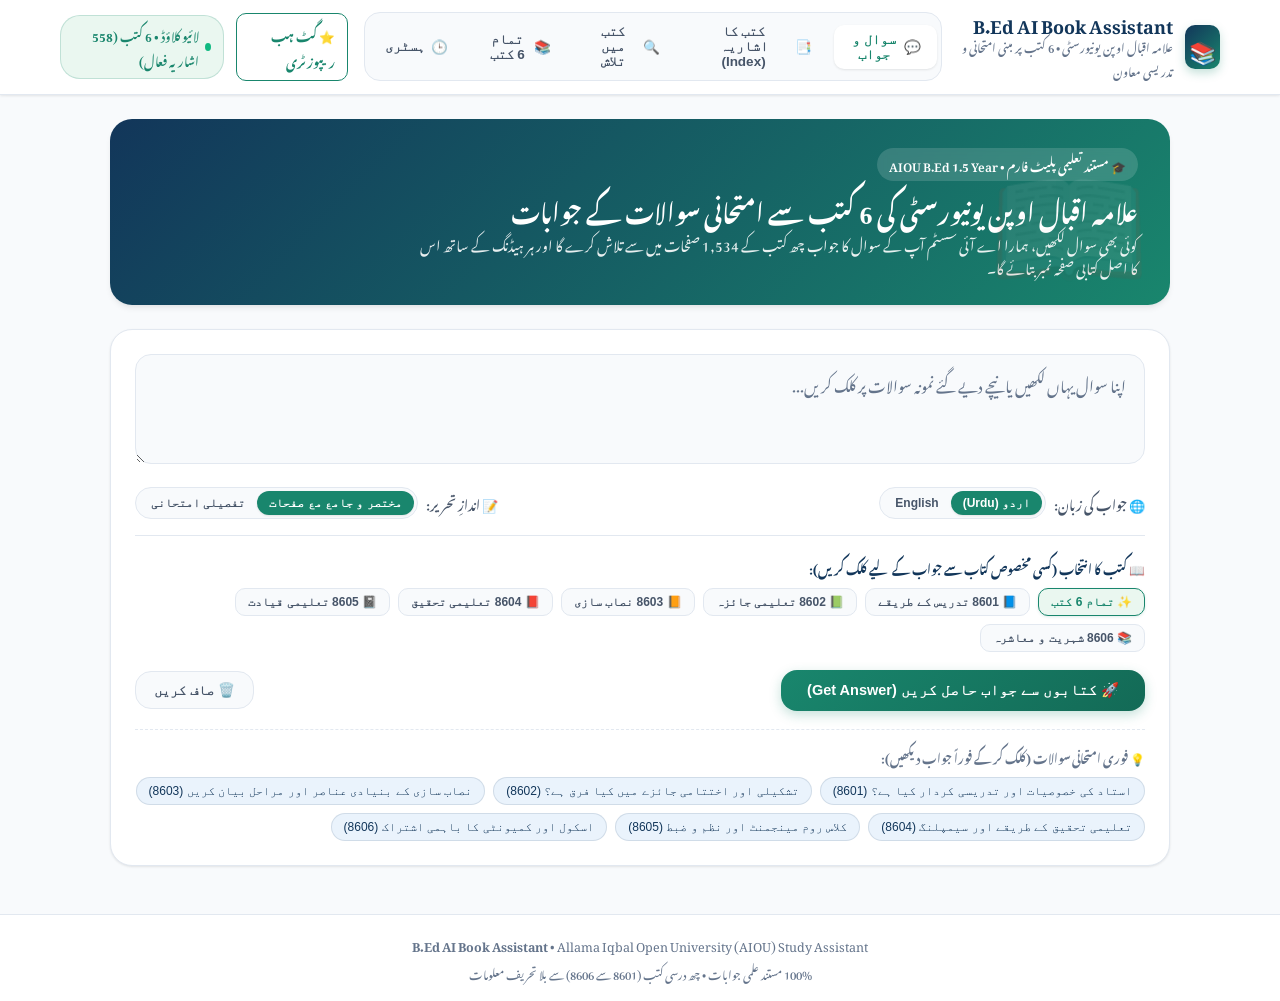
==== web/index.html @ 4eb180fb "feat: complete B.Ed AI Assistant, 558 indexed topics, web & mobile apps, and Vercel cloud deployment" ====
<!DOCTYPE html>
<html lang="ur" dir="rtl">
<head>
  <meta charset="UTF-8">
  <meta name="viewport" content="width=device-width, initial-scale=1.0">
  <title>B.Ed AI Book Assistant — علامہ اقبال اوپن یونیورسٹی تعلیمی معاون</title>
  <link rel="stylesheet" href="css/style.css">
  <link rel="icon" href="data:image/svg+xml,<svg xmlns=%22http://www.w3.org/2000/svg%22 viewBox=%220 0 100 100%22><text y=%22.9em%22 font-size=%2290%22>📚</text></svg>">
</head>
<body dir="rtl">

  <!-- Main Header & Navigation -->
  <header class="app-header">
    <div class="header-container">
      <div class="brand-wrapper" onclick="switchTab('ask')">
        <div class="brand-logo">📚</div>
        <div class="brand-text">
          <h1>B.Ed AI Book Assistant</h1>
          <p>علامہ اقبال اوپن یونیورسٹی • 6 کتب پر مبنی امتحانی و تدریسی معاون</p>
        </div>
      </div>

      <nav class="nav-tabs">
        <button class="nav-tab active" data-tab="ask">
          <span>💬</span>
          <span>سوال و جواب</span>
        </button>
        <button class="nav-tab" data-tab="index">
          <span>📑</span>
          <span>کتب کا اشاریہ (Index)</span>
        </button>
        <button class="nav-tab" data-tab="search">
          <span>🔍</span>
          <span>کتب میں تلاش</span>
        </button>
        <button class="nav-tab" data-tab="books">
          <span>📚</span>
          <span>تمام 6 کتب</span>
        </button>
        <button class="nav-tab" data-tab="history">
          <span>🕒</span>
          <span>ہسٹری</span>
        </button>
      </nav>

      <div class="header-actions">
        <a href="https://github.com/hamid-ullah-514/bed-ai-assistant" target="_blank" class="print-btn" style="text-decoration: none; color: var(--primary-mint); font-weight: 700; border-color: var(--primary-mint);" title="گٹ ہب ریپوزٹری و موبائل ایپ">
          <span>⭐ گٹ ہب ریپوزٹری</span>
        </a>
        <div class="status-pill" id="status-pill">
          <span class="status-dot"></span>
          <span>6 کتب منسلک (1,534 صفحات)</span>
        </div>
      </div>
    </div>
  </header>

  <!-- Main Content Area -->
  <main class="main-wrapper">

    <!-- TAB 1: ASK QUESTION & GET ANSWER -->
    <section class="tab-pane active" id="ask-pane">
      
      <!-- Educational Hero Banner -->
      <div class="hero-card">
        <div class="hero-badge">🎓 مستند تعلیمی پلیٹ فارم • AIOU B.Ed 1.5 Year</div>
        <div class="hero-title">علامہ اقبال اوپن یونیورسٹی کی 6 کتب سے امتحانی سوالات کے جوابات</div>
        <div class="hero-subtitle">
          کوئی بھی سوال لکھیں، ہمارا اے آئی سسٹم آپ کے سوال کا جواب چھ کتب کے 1,534 صفحات میں سے تلاش کرے گا اور ہر ہیڈنگ کے ساتھ اس کا اصل کتابی صفحہ نمبر بتائے گا۔
        </div>
      </div>

      <!-- Question Input Box -->
      <div class="ask-box-card">
        <div class="question-input-wrapper">
          <textarea 
            id="question-input" 
            class="question-textarea urdu-text" 
            placeholder="اپنا امتحانی سوال یہاں اردو یا انگلش میں لکھیں (مثلاً: تدریس کے موثر طریقے اور سبق کی منصوبہ بندی کی کیا اہمیت ہے؟)..."
          ></textarea>
        </div>

        <!-- Options Bar: Language & Detail Style -->
        <div class="options-bar">
          <div class="option-group">
            <span>🌐 جواب کی زبان:</span>
            <div class="pill-selector">
              <button class="pill-option active" data-lang="urdu">اردو (Urdu)</button>
              <button class="pill-option" data-lang="english">English</button>
            </div>
          </div>

          <div class="option-group">
            <span>📝 اندازِ تحریر:</span>
            <div class="pill-selector">
              <button class="pill-option active" data-style="concise" title="ہیڈنگز مع صفحات اور مختصر جامع وضاحت">مختصر و جامع مع صفحات</button>
              <button class="pill-option" data-style="detailed" title="ہیڈنگز مع تفصیلی امتحانی نوٹس">تفصیلی امتحانی</button>
            </div>
          </div>
        </div>

        <!-- Book Selection Chips -->
        <div class="books-chips-section">
          <div class="books-chips-title">
            <span>📖 کتب کا انتخاب (کسی مخصوص کتاب سے جواب کے لیے کلک کریں):</span>
          </div>
          <div class="chips-container">
            <button class="book-chip selected" data-book="all">✨ تمام 6 کتب</button>
            <button class="book-chip" data-book="1">📘 8601 تدریس کے طریقے</button>
            <button class="book-chip" data-book="2">📗 8602 تعلیمی جائزہ</button>
            <button class="book-chip" data-book="3">📙 8603 نصاب سازی</button>
            <button class="book-chip" data-book="4">📕 8604 تعلیمی تحقیق</button>
            <button class="book-chip" data-book="5">📓 8605 تعلیمی قیادت</button>
            <button class="book-chip" data-book="6">📚 8606 شہریت و معاشرہ</button>
          </div>
        </div>

        <!-- Action Buttons -->
        <div class="ask-actions-bar">
          <button id="ask-btn" class="primary-btn">
            <span>🚀 کتابوں سے جواب حاصل کریں (Get Answer)</span>
          </button>
          <button id="clear-btn" class="secondary-btn">
            <span>🗑️ صاف کریں</span>
          </button>
        </div>

        <!-- Quick Sample Prompts -->
        <div class="quick-prompts-section">
          <div class="quick-prompts-title">💡 فوری امتحانی سوالات (کلک کر کے فوراً جواب دیکھیں):</div>
          <div class="prompts-list">
            <button class="prompt-pill" data-prompt="استاد کی خصوصیات اور تدریسی کردار کیا ہے؟">
              استاد کی خصوصیات اور تدریسی کردار کیا ہے؟ (8601)
            </button>
            <button class="prompt-pill" data-prompt="تشکیلی اور اختتامی جائزے (Formative & Summative) میں کیا فرق ہے؟">
              تشکیلی اور اختتامی جائزے میں کیا فرق ہے؟ (8602)
            </button>
            <button class="prompt-pill" data-prompt="نصاب سازی کے بنیادی عناصر اور مراحل بیان کریں۔">
              نصاب سازی کے بنیادی عناصر اور مراحل بیان کریں (8603)
            </button>
            <button class="prompt-pill" data-prompt="تعلیمی تحقیق میں ڈیٹا کلیکشن اور سیمپلنگ کے طریقے بتائیں۔">
              تعلیمی تحقیق کے طریقے اور سیمپلنگ (8604)
            </button>
            <button class="prompt-pill" data-prompt="تعلیمی انتظام اور اسکول میں نظم و ضبط کی حکمت عملیاں۔">
              کلاس روم مینجمنٹ اور نظم و ضبط (8605)
            </button>
            <button class="prompt-pill" data-prompt="تعلیم اور معاشرتی ترقی میں اسکول اور کمیونٹی کا باہمی تعلق۔">
              اسکول اور کمیونٹی کا باہمی اشتراک (8606)
            </button>
          </div>
        </div>
      </div>

      <!-- Loading Indicator -->
      <div id="loading-box" class="loading-box">
        <div class="loading-spinner"></div>
        <div class="loading-title">چھ بی ایڈ کتب میں تحقیق کی جا رہی ہے...</div>
        <div class="loading-subtitle">
          متعلقہ ابواب کی جانچ، عنوانات کی درجہ بندی اور اصل کتابی صفحات کی تصدیق جاری ہے...
        </div>
      </div>

      <!-- ANSWER CONTAINER (Core Requirement Result) -->
      <div id="answer-container" class="answer-container">
        
        <!-- Answer Header Ribbon -->
        <div class="answer-header-bar">
          <div class="answer-header-meta">
            <span class="verified-stamp">✓ 6 کتب سے تصدیق شدہ</span>
            <span id="answer-headings-count" class="answer-headings-count">20 عنوانات (مکمل ماخذ مع صفحات)</span>
          </div>

          <div class="answer-header-actions">
            <button id="copy-btn-top" class="copy-btn">
              <span>📋 پورا جواب کاپی کریں</span>
            </button>
            <button id="print-btn" class="print-btn" title="پرنٹ یا پی ڈی ایف کے طور پر محفوظ کریں">
              <span>🖨️ پرنٹ / PDF</span>
            </button>
            <button id="new-query-btn" class="print-btn" title="نیا سوال پوچھیں">
              <span>🔄 نیا سوال</span>
            </button>
          </div>
        </div>

        <div class="answer-body">
          <!-- Question Display -->
          <div class="answer-question-display">
            <span>سوال: </span>
            <span id="answer-question-display">...</span>
          </div>

          <!-- Introduction Section -->
          <div class="section-intro-card">
            <div class="section-label">
              <span>📌 تعارف (Introduction):</span>
            </div>
            <div id="intro-text" class="section-intro-text urdu-text"></div>
          </div>

          <!-- INDEX TABLE OF HEADINGS & PAGES (Directly fulfilling user request: "index bnay is sy") -->
          <div id="answer-index-card" class="answer-index-card">
            <div class="index-card-header">
              <div class="index-title">
                <span>📑 فہرستِ عنوانات و کتب و صفحات (Headings & Page Index)</span>
              </div>
              <span id="index-card-badge" class="index-badge">20 عنوانات مع صفحات</span>
            </div>
            <div class="table-responsive">
              <table class="index-table">
                <thead>
                  <tr>
                    <th style="width: 48px; text-align: center;">#</th>
                    <th>عنوان / ہیڈنگ (Heading Title)</th>
                    <th>کتاب کا نام و کوڈ (Book)</th>
                    <th style="text-align: center;">PDF صفحہ</th>
                    <th style="text-align: center;">پرنٹ صفحہ</th>
                    <th style="width: 140px; text-align: center;">اصل صفحہ دیکھیں</th>
                  </tr>
                </thead>
                <tbody id="answer-index-tbody">
                  <!-- Dynamically populated index rows -->
                </tbody>
              </table>
            </div>
          </div>

          <!-- Headings & Exact Book Page Numbers Section -->
          <div class="headings-section-title">
            <span>📚 عنوانات کی مختصر و جامع وضاحت (Grounded Summaries):</span>
            <small style="font-weight: 500; font-size: 12px; color: var(--text-muted);">
              (نیچے معمولی مختصر تشریح اور کتاب کے صفحے کا ماخذ درج ہے)
            </small>
          </div>

          <div id="headings-list" class="headings-list">
            <!-- Dynamically populated heading cards -->
          </div>

          <!-- Quran & Hadith Evidence Card (if applicable) -->
          <div id="islamic-evidence-card" class="islamic-evidence-card" style="display: none;">
            <div class="islamic-evidence-header">
              <span>🕌 قرآنی و حدیث شواہد (Islamic Evidence):</span>
            </div>
            <div id="islamic-evidence-content">
              <!-- Dynamically populated Quran/Hadith items -->
            </div>
          </div>

          <!-- Conclusion Section -->
          <div id="conclusion-card" class="section-conclusion-card">
            <div class="section-label">
              <span>🎯 حاصل کلام (Conclusion):</span>
            </div>
            <div id="conclusion-text" class="section-conclusion-text urdu-text"></div>
          </div>

          <!-- Bottom Full Copy Button -->
          <div class="bottom-copy-bar">
            <div>
              <strong style="color: var(--primary-navy);">تمام نکات امتحانی تیاری کے لیے مکمل ہیں</strong>
              <div style="font-size: 12px; color: var(--text-muted);">آپ ایک کلک سے پورا جواب ٹیکسٹ کی شکل میں کاپی کر سکتے ہیں۔</div>
            </div>
            <button id="copy-btn-bottom" class="primary-btn" style="padding: 10px 20px;">
              <span>📋 پورا جواب ٹیکسٹ میں کاپی کریں (Copy Full Answer)</span>
            </button>
          </div>
        </div>
      </div>

    </section>

    <!-- TAB: MASTER BOOKS INDEX (جامع اشاریہ کتب) -->
    <section class="tab-pane" id="index-pane">
      <div class="search-card">
        <h2 style="font-size: 20px; font-weight: 800; color: var(--primary-navy); margin-bottom: 8px;">
          📑 بی ایڈ کتب کا جامع اشاریہ (Master Headings & Topics Index)
        </h2>
        <p style="font-size: 13.5px; color: var(--text-muted); margin-bottom: 18px;">
          تمام 6 درسی کتب کے تمام ابواب، اہم موضوعات اور ہیڈنگز مع اصل صفحہ نمبرات۔ کسی بھی عنوان کے سامنے بٹن دبا کر اس کا اصل کتابی صفحہ فوراً کھول کر دیکھیں۔
        </p>

        <!-- Search Input inside Index -->
        <div style="margin-bottom: 16px;">
          <input 
            type="text" 
            id="master-index-search" 
            class="index-search-input urdu-text" 
            placeholder="اشاریہ میں تلاش کریں (مثلاً: lesson planning, test construction, evaluation, curriculum)..."
          >
        </div>

        <!-- Filter By Book Chips -->
        <div class="filter-group" style="margin-bottom: 16px;">
          <label style="font-size: 13px; font-weight: 700; color: var(--primary-navy); margin-bottom: 6px; display: block;">
            کتاب منتخب کریں:
          </label>
          <div class="book-chips" id="master-index-chips">
            <button class="book-chip selected" data-index-book="all">تمام 6 کتب (All Books)</button>
            <button class="book-chip" data-index-book="1">8601: تدریسی طریقے</button>
            <button class="book-chip" data-index-book="2">8602: جائزہ و پیمائش</button>
            <button class="book-chip" data-index-book="3">8603: نصاب سازی</button>
            <button class="book-chip" data-index-book="4">8604: تعلیمی تحقیق</button>
            <button class="book-chip" data-index-book="5">8605: تعلیمی انتظام</button>
            <button class="book-chip" data-index-book="6">8606: شہریت و کمیونٹی</button>
          </div>
        </div>

        <!-- Count Indicator -->
        <div style="display: flex; justify-content: space-between; align-items: center; margin-bottom: 12px;">
          <span id="master-index-count" style="font-size: 13px; font-weight: 700; color: var(--primary-mint);">
            اشاریہ لوڈ ہو رہا ہے...
          </span>
          <button id="refresh-index-btn" class="print-btn" style="padding: 4px 10px; font-size: 12px;">
            <span>🔄 ریفریش</span>
          </button>
        </div>

        <!-- Index Table -->
        <div class="table-responsive" style="background: white; border-radius: var(--radius-md); border: 1px solid var(--border-color); max-height: 600px; overflow-y: auto;">
          <table class="index-table">
            <thead style="position: sticky; top: 0; z-index: 2;">
              <tr>
                <th style="width: 48px; text-align: center;">#</th>
                <th>عنوان / ہیڈنگ (Heading)</th>
                <th>کتاب کا نام و کوڈ</th>
                <th>باب / یونٹ (Unit)</th>
                <th style="text-align: center;">PDF صفحہ</th>
                <th style="text-align: center;">پرنٹ صفحہ</th>
                <th style="width: 130px; text-align: center;">صفحہ دیکھیں</th>
              </tr>
            </thead>
            <tbody id="master-index-tbody">
              <!-- Dynamically populated index items -->
            </tbody>
          </table>
        </div>
      </div>
    </section>

    <!-- TAB 2: SEARCH IN ALL 6 BOOKS -->
    <section class="tab-pane" id="search-pane">
      <div class="search-card">
        <h2 style="font-size: 20px; font-weight: 800; color: var(--primary-navy); margin-bottom: 8px;">
          🔍 تمام 1,534 صفحات میں لفظی تلاش (Full-Text Search)
        </h2>
        <p style="font-size: 13.5px; color: var(--text-muted); margin-bottom: 18px;">
          علامہ اقبال اوپن یونیورسٹی کی 6 کتب میں کسی بھی تدریسی یا امتحانی اصطلاح کو فوراً تلاش کریں اور مطلوبہ صفحہ کھولیں۔
        </p>

        <div class="search-input-group">
          <input 
            type="text" 
            id="search-input" 
            class="search-input" 
            placeholder="کوئی بھی لفظ یا عنوان تلاش کریں (مثلاً: formative assessment, bloom taxonomy, lesson plan, تعلیمی جائزہ)..."
          >
          <select id="search-book-filter" class="search-input" style="flex: 0 0 220px;">
            <option value="all">تمام 6 کتب</option>
            <option value="1">Book 1: 8601 تدریس کے طریقے</option>
            <option value="2">Book 2: 8602 تعلیمی جائزہ</option>
            <option value="3">Book 3: 8603 نصاب سازی</option>
            <option value="4">Book 4: 8604 تعلیمی تحقیق</option>
            <option value="5">Book 5: 8605 تعلیمی قیادت</option>
            <option value="6">Book 6: 8606 شہریت و معاشرہ</option>
          </select>
          <button id="search-btn" class="primary-btn" style="padding: 10px 22px;">
            <span>تلاش کریں</span>
          </button>
        </div>

        <div id="search-results-list" class="search-results-list">
          <div style="text-align: center; padding: 28px; color: var(--text-muted); background: var(--bg-main); border-radius: 12px; border: 1px dashed var(--border-color);">
            تلاش کرنے کے لیے اوپر باکس میں کوئی لفظ لکھ کر "تلاش کریں" دبائیں۔
          </div>
        </div>
      </div>
    </section>

    <!-- TAB 3: BOOKS LIBRARY -->
    <section class="tab-pane" id="books-pane">
      <div style="margin-bottom: 20px;">
        <h2 style="font-size: 22px; font-weight: 800; color: var(--primary-navy);">
          📚 علامہ اقبال اوپن یونیورسٹی کی 6 درسی کتب (Official Textbooks)
        </h2>
        <p style="font-size: 13.5px; color: var(--text-muted);">
          تمام کتب مکمل انڈیکس شدہ ہیں اور ان کے تمام 1,534 صفحات پی ڈی ایف ریڈر میں براہِ راست پڑھے جا سکتے ہیں۔
        </p>
      </div>

      <div id="books-grid" class="books-grid">
        <!-- Dynamically populated book cards -->
      </div>
    </section>

    <!-- TAB 4: HISTORY -->
    <section class="tab-pane" id="history-pane">
      <div style="margin-bottom: 20px;">
        <h2 style="font-size: 22px; font-weight: 800; color: var(--primary-navy);">
          🕒 سابقہ پوچھے گئے سوالات (Question History)
        </h2>
        <p style="font-size: 13.5px; color: var(--text-muted);">
          کسی بھی سابقہ سوال پر کلک کر کے اس کا مکمل جواب اور ماخذ صفحات دوبارہ دیکھیں۔
        </p>
      </div>

      <div id="history-list" class="history-list">
        <!-- Dynamically populated history cards -->
      </div>
    </section>

  </main>

  <!-- Interactive In-Page PDF Page Viewer Modal -->
  <div id="page-modal" class="modal-overlay">
    <div class="modal-container">
      <div class="modal-header">
        <div id="modal-title" class="modal-header-title">
          <span>📖 صفحہ کا جائزہ</span>
        </div>
        <button id="modal-close-btn" class="modal-close-btn" title="بند کریں">✕</button>
      </div>

      <div class="modal-body">
        <img id="modal-page-img" class="modal-page-img" alt="کتاب کا صفحہ لوڈ ہو رہا ہے..." src="">
      </div>

      <div class="modal-footer">
        <div class="modal-page-nav">
          <button id="modal-prev-btn" class="modal-nav-btn">⬅️ پچھلا صفحہ</button>
          <span id="modal-page-indicator" class="modal-page-indicator">1 / 249</span>
          <button id="modal-next-btn" class="modal-nav-btn">اگلا صفحہ ➡️</button>
        </div>

        <div style="display: flex; gap: 8px;">
          <button id="modal-zoom-in" class="modal-nav-btn" title="بڑا کریں">🔍 +</button>
          <button id="modal-zoom-out" class="modal-nav-btn" title="چھوٹا کریں">🔍 -</button>
          <button id="modal-full-pdf-btn" class="primary-btn" style="padding: 6px 14px; font-size: 12px;">
            <span>📖 پوری کتاب پی ڈی ایف میں کھولیں</span>
          </button>
        </div>
      </div>
    </div>
  </div>

  <!-- Toast Notification -->
  <div id="toast" class="toast">
    <span>✓</span>
    <span id="toast-msg">پیغام</span>
  </div>

  <!-- App Footer -->
  <footer class="app-footer">
    <div>
      <strong>B.Ed AI Book Assistant</strong> • Allama Iqbal Open University (AIOU) Study Assistant
    </div>
    <div style="font-size: 11.5px; margin-top: 4px;">
      100% مستند علمی جوابات • چھ درسی کتب (8601 سے 8606) سے بلا تحریف معلومات
    </div>
  </footer>

  <script src="js/app.js"></script>
</body>
</html>
---- web/css/style.css ----
/* B.Ed AI Book Assistant — Web Application Stylesheet */
@import url('https://fonts.googleapis.com/css2?family=Inter:wght@400;500;600;700;800&family=Noto+Nastaliq+Urdu:wght@400;500;600;700&display=swap');

:root {
  --primary-navy: #12365A;
  --primary-mint: #19866D;
  --mint-hover: #136a56;
  --mint-light: #EAF7F0;
  --soft-blue: #EAF3FC;
  --accent-blue: #2563EB;
  --light-cream: #FFFDF5;
  --bg-main: #F8FAFC;
  --bg-card: #FFFFFF;
  --text-main: #0F172A;
  --text-secondary: #475569;
  --text-muted: #64748B;
  --border-color: #E2E8F0;
  --border-focus: #19866D;
  --shadow-sm: 0 1px 3px rgba(0,0,0,0.06), 0 1px 2px rgba(0,0,0,0.04);
  --shadow-md: 0 4px 6px -1px rgba(0,0,0,0.07), 0 2px 4px -2px rgba(0,0,0,0.05);
  --shadow-lg: 0 10px 15px -3px rgba(0,0,0,0.08), 0 4px 6px -4px rgba(0,0,0,0.04);
  --radius-sm: 6px;
  --radius-md: 10px;
  --radius-lg: 16px;
  --radius-xl: 22px;
}

* {
  box-sizing: border-box;
  margin: 0;
  padding: 0;
}

body {
  font-family: 'Inter', -apple-system, BlinkMacSystemFont, 'Segoe UI', Roboto, sans-serif;
  background-color: var(--bg-main);
  color: var(--text-main);
  line-height: 1.6;
  font-size: 15px;
  min-height: 100vh;
  display: flex;
  flex-direction: column;
}

/* Urdu font helper */
.urdu-text, [dir="rtl"] {
  font-family: 'Noto Nastaliq Urdu', 'Jameel Noori Nastaleeq', 'Urdu Typesetting', serif;
  line-height: 2.1;
  letter-spacing: 0;
}

/* Header Navbar */
.app-header {
  background: var(--bg-card);
  border-bottom: 1px solid var(--border-color);
  position: sticky;
  top: 0;
  z-index: 100;
  box-shadow: var(--shadow-sm);
}

.header-container {
  max-width: 1200px;
  margin: 0 auto;
  padding: 12px 20px;
  display: flex;
  align-items: center;
  justify-content: space-between;
  gap: 16px;
}

.brand-wrapper {
  display: flex;
  align-items: center;
  gap: 12px;
  text-decoration: none;
  cursor: pointer;
}

.brand-logo {
  width: 44px;
  height: 44px;
  background: linear-gradient(135deg, var(--primary-navy), var(--primary-mint));
  border-radius: var(--radius-md);
  display: flex;
  align-items: center;
  justify-content: center;
  color: #fff;
  font-size: 22px;
  box-shadow: 0 4px 10px rgba(25, 134, 109, 0.25);
}

.brand-text h1 {
  font-size: 18px;
  font-weight: 800;
  color: var(--primary-navy);
  line-height: 1.2;
}

.brand-text p {
  font-size: 11.5px;
  color: var(--text-muted);
  font-weight: 500;
}

.nav-tabs {
  display: flex;
  align-items: center;
  gap: 6px;
  background: var(--bg-main);
  padding: 4px;
  border-radius: var(--radius-lg);
  border: 1px solid var(--border-color);
}

.nav-tab {
  padding: 7px 16px;
  border-radius: var(--radius-md);
  font-size: 13.5px;
  font-weight: 600;
  color: var(--text-secondary);
  background: transparent;
  border: none;
  cursor: pointer;
  transition: all 0.2s ease;
  display: flex;
  align-items: center;
  gap: 6px;
}

.nav-tab:hover {
  color: var(--primary-navy);
}

.nav-tab.active {
  background: var(--bg-card);
  color: var(--primary-mint);
  box-shadow: var(--shadow-sm);
}

.header-actions {
  display: flex;
  align-items: center;
  gap: 12px;
}

.status-pill {
  display: flex;
  align-items: center;
  gap: 6px;
  padding: 6px 12px;
  border-radius: 20px;
  font-size: 12px;
  font-weight: 600;
  background: var(--mint-light);
  color: var(--primary-mint);
  border: 1px solid rgba(25, 134, 109, 0.2);
}

.status-dot {
  width: 8px;
  height: 8px;
  border-radius: 50%;
  background: #10B981;
  animation: pulse 2s infinite;
}

@keyframes pulse {
  0% { opacity: 1; transform: scale(1); }
  50% { opacity: 0.4; transform: scale(0.9); }
  100% { opacity: 1; transform: scale(1); }
}

/* Main Container */
.main-wrapper {
  max-width: 1100px;
  width: 100%;
  margin: 24px auto;
  padding: 0 20px;
  flex: 1;
}

.tab-pane {
  display: none;
  animation: fadeIn 0.25s ease;
}

.tab-pane.active {
  display: block;
}

@keyframes fadeIn {
  from { opacity: 0; transform: translateY(6px); }
  to { opacity: 1; transform: translateY(0); }
}

/* Hero Section */
.hero-card {
  background: linear-gradient(135deg, #12365A 0%, #19866D 100%);
  border-radius: var(--radius-xl);
  padding: 28px 32px;
  color: white;
  margin-bottom: 24px;
  box-shadow: var(--shadow-md);
  position: relative;
  overflow: hidden;
}

.hero-card::after {
  content: "📖";
  position: absolute;
  right: 20px;
  bottom: -20px;
  font-size: 130px;
  opacity: 0.08;
  pointer-events: none;
}

.hero-badge {
  display: inline-flex;
  align-items: center;
  gap: 6px;
  background: rgba(255, 255, 255, 0.15);
  padding: 4px 12px;
  border-radius: 20px;
  font-size: 12px;
  font-weight: 600;
  margin-bottom: 12px;
  backdrop-filter: blur(4px);
}

.hero-title {
  font-size: 24px;
  font-weight: 800;
  line-height: 1.3;
  margin-bottom: 8px;
}

.hero-subtitle {
  font-size: 14px;
  opacity: 0.9;
  max-width: 720px;
  line-height: 1.6;
}

/* Ask Box Container */
.ask-box-card {
  background: var(--bg-card);
  border-radius: var(--radius-xl);
  padding: 24px;
  border: 1px solid var(--border-color);
  box-shadow: var(--shadow-sm);
  margin-bottom: 24px;
}

.question-input-wrapper {
  position: relative;
  margin-bottom: 16px;
}

.question-textarea {
  width: 100%;
  min-height: 110px;
  padding: 16px 18px;
  border-radius: var(--radius-lg);
  border: 1.5px solid var(--border-color);
  background: var(--bg-main);
  font-size: 15px;
  color: var(--text-main);
  resize: vertical;
  transition: all 0.2s ease;
  line-height: 1.7;
}

.question-textarea:focus {
  outline: none;
  border-color: var(--primary-mint);
  background: #fff;
  box-shadow: 0 0 0 4px rgba(25, 134, 109, 0.12);
}

.question-textarea::placeholder {
  color: var(--text-muted);
}

/* Options Bar */
.options-bar {
  display: flex;
  flex-wrap: wrap;
  align-items: center;
  justify-content: space-between;
  gap: 14px;
  margin-bottom: 18px;
  padding-bottom: 16px;
  border-bottom: 1px solid var(--border-color);
}

.option-group {
  display: flex;
  align-items: center;
  gap: 8px;
  font-size: 13px;
  font-weight: 600;
  color: var(--text-secondary);
}

.pill-selector {
  display: flex;
  align-items: center;
  background: var(--bg-main);
  padding: 3px;
  border-radius: 20px;
  border: 1px solid var(--border-color);
}

.pill-option {
  padding: 5px 12px;
  border-radius: 16px;
  font-size: 12px;
  font-weight: 600;
  border: none;
  background: transparent;
  color: var(--text-secondary);
  cursor: pointer;
  transition: all 0.18s ease;
}

.pill-option.active {
  background: var(--primary-mint);
  color: #fff;
  box-shadow: var(--shadow-sm);
}

/* Book filter chips */
.books-chips-section {
  margin-bottom: 18px;
}

.books-chips-title {
  font-size: 12.5px;
  font-weight: 700;
  color: var(--primary-navy);
  margin-bottom: 8px;
  display: flex;
  align-items: center;
  gap: 6px;
}

.chips-container {
  display: flex;
  flex-wrap: wrap;
  gap: 8px;
}

.book-chip {
  padding: 6px 12px;
  border-radius: var(--radius-md);
  font-size: 12px;
  font-weight: 600;
  border: 1px solid var(--border-color);
  background: var(--bg-main);
  color: var(--text-secondary);
  cursor: pointer;
  transition: all 0.2s ease;
  display: flex;
  align-items: center;
  gap: 6px;
}

.book-chip:hover {
  border-color: var(--primary-mint);
  color: var(--primary-mint);
}

.book-chip.selected {
  background: var(--mint-light);
  border-color: var(--primary-mint);
  color: var(--primary-mint);
  box-shadow: 0 1px 3px rgba(25, 134, 109, 0.15);
}

/* Action buttons */
.ask-actions-bar {
  display: flex;
  align-items: center;
  justify-content: space-between;
  gap: 12px;
}

.primary-btn {
  background: linear-gradient(135deg, var(--primary-mint), var(--mint-hover));
  color: #fff;
  border: none;
  padding: 12px 26px;
  border-radius: var(--radius-lg);
  font-size: 14.5px;
  font-weight: 700;
  cursor: pointer;
  display: inline-flex;
  align-items: center;
  gap: 8px;
  box-shadow: 0 4px 12px rgba(25, 134, 109, 0.25);
  transition: all 0.2s ease;
}

.primary-btn:hover {
  transform: translateY(-1px);
  box-shadow: 0 6px 16px rgba(25, 134, 109, 0.35);
}

.primary-btn:disabled {
  opacity: 0.6;
  cursor: not-allowed;
  transform: none;
}

.secondary-btn {
  background: var(--bg-main);
  color: var(--text-secondary);
  border: 1px solid var(--border-color);
  padding: 10px 18px;
  border-radius: var(--radius-lg);
  font-size: 13.5px;
  font-weight: 600;
  cursor: pointer;
  display: inline-flex;
  align-items: center;
  gap: 6px;
  transition: all 0.2s ease;
}

.secondary-btn:hover {
  background: #fff;
  color: var(--primary-navy);
  border-color: var(--text-muted);
}

/* Quick prompt pills */
.quick-prompts-section {
  margin-top: 18px;
  padding-top: 14px;
  border-top: 1px dashed var(--border-color);
}

.quick-prompts-title {
  font-size: 12px;
  font-weight: 700;
  color: var(--text-muted);
  margin-bottom: 8px;
}

.prompts-list {
  display: flex;
  flex-wrap: wrap;
  gap: 8px;
}

.prompt-pill {
  background: var(--soft-blue);
  color: var(--primary-navy);
  border: 1px solid rgba(18, 54, 90, 0.12);
  padding: 6px 12px;
  border-radius: 18px;
  font-size: 12px;
  font-weight: 500;
  cursor: pointer;
  transition: all 0.18s ease;
  text-align: right;
}

.prompt-pill:hover {
  background: #DCEAFB;
  border-color: var(--primary-navy);
  transform: translateY(-1px);
}

/* Loading animation state */
.loading-box {
  display: none;
  background: var(--bg-card);
  border-radius: var(--radius-xl);
  padding: 40px 24px;
  text-align: center;
  border: 1px solid var(--border-color);
  box-shadow: var(--shadow-sm);
  margin-bottom: 24px;
}

.loading-spinner {
  width: 52px;
  height: 52px;
  border: 4px solid var(--mint-light);
  border-top-color: var(--primary-mint);
  border-radius: 50%;
  animation: spin 0.9s linear infinite;
  margin: 0 auto 18px;
}

@keyframes spin {
  to { transform: rotate(360deg); }
}

.loading-title {
  font-size: 18px;
  font-weight: 700;
  color: var(--primary-navy);
  margin-bottom: 6px;
}

.loading-subtitle {
  font-size: 13.5px;
  color: var(--text-muted);
}

/* ANSWER CONTAINER (Main Result) */
.answer-container {
  display: none;
  background: var(--bg-card);
  border-radius: var(--radius-xl);
  border: 1px solid var(--border-color);
  box-shadow: var(--shadow-md);
  margin-bottom: 30px;
  overflow: hidden;
}

.answer-header-bar {
  background: var(--mint-light);
  padding: 16px 24px;
  border-bottom: 1px solid rgba(25, 134, 109, 0.2);
  display: flex;
  align-items: center;
  justify-content: space-between;
  flex-wrap: wrap;
  gap: 12px;
}

.answer-header-meta {
  display: flex;
  align-items: center;
  gap: 10px;
}

.verified-stamp {
  display: inline-flex;
  align-items: center;
  gap: 6px;
  background: var(--primary-mint);
  color: white;
  padding: 5px 12px;
  border-radius: 20px;
  font-size: 12px;
  font-weight: 700;
  box-shadow: 0 2px 6px rgba(25, 134, 109, 0.3);
}

.answer-headings-count {
  font-size: 12.5px;
  font-weight: 700;
  color: var(--primary-navy);
  background: white;
  padding: 4px 10px;
  border-radius: 12px;
  border: 1px solid var(--border-color);
}

.answer-header-actions {
  display: flex;
  align-items: center;
  gap: 8px;
}

.copy-btn {
  background: var(--primary-navy);
  color: white;
  border: none;
  padding: 7px 14px;
  border-radius: var(--radius-md);
  font-size: 12.5px;
  font-weight: 600;
  cursor: pointer;
  display: inline-flex;
  align-items: center;
  gap: 6px;
  transition: all 0.2s ease;
}

.copy-btn:hover {
  background: #0d2742;
  transform: translateY(-1px);
}

.print-btn {
  background: white;
  color: var(--text-secondary);
  border: 1px solid var(--border-color);
  padding: 7px 12px;
  border-radius: var(--radius-md);
  font-size: 12.5px;
  font-weight: 600;
  cursor: pointer;
  display: inline-flex;
  align-items: center;
  gap: 6px;
}

.print-btn:hover {
  color: var(--primary-navy);
  border-color: var(--primary-navy);
}

.answer-body {
  padding: 24px 28px;
}

.answer-question-display {
  font-size: 17px;
  font-weight: 800;
  color: var(--primary-navy);
  margin-bottom: 20px;
  padding-bottom: 14px;
  border-bottom: 2px solid var(--mint-light);
  line-height: 1.5;
}

/* Introduction block */
.section-intro-card {
  background: var(--soft-blue);
  border-left: 4px solid var(--primary-navy);
  padding: 16px 20px;
  border-radius: var(--radius-md);
  margin-bottom: 26px;
}

[dir="rtl"] .section-intro-card {
  border-left: none;
  border-right: 4px solid var(--primary-navy);
}

.section-label {
  font-size: 13.5px;
  font-weight: 800;
  color: var(--primary-navy);
  margin-bottom: 6px;
  display: flex;
  align-items: center;
  gap: 6px;
}

.section-intro-text {
  font-size: 14.5px;
  color: var(--text-main);
  line-height: 1.7;
}

/* HEADINGS SECTION */
.headings-section-title {
  font-size: 16px;
  font-weight: 800;
  color: var(--primary-navy);
  margin-bottom: 16px;
  display: flex;
  align-items: center;
  justify-content: space-between;
}

.headings-list {
  display: flex;
  flex-direction: column;
  gap: 14px;
  margin-bottom: 26px;
}

/* Individual Heading Card */
.heading-card {
  background: #FFFFFF;
  border: 1px solid var(--border-color);
  border-radius: var(--radius-lg);
  padding: 16px 18px;
  transition: all 0.2s ease;
  position: relative;
}

.heading-card:hover {
  border-color: rgba(25, 134, 109, 0.4);
  box-shadow: var(--shadow-sm);
  transform: translateY(-1px);
}

.heading-header {
  display: flex;
  align-items: flex-start;
  justify-content: space-between;
  gap: 12px;
  margin-bottom: 10px;
}

.heading-title-group {
  display: flex;
  align-items: baseline;
  gap: 8px;
  flex: 1;
}

.heading-number {
  background: var(--primary-navy);
  color: white;
  width: 26px;
  height: 26px;
  min-width: 26px;
  border-radius: 50%;
  display: flex;
  align-items: center;
  justify-content: center;
  font-size: 12.5px;
  font-weight: 800;
}

.heading-title {
  font-size: 15px;
  font-weight: 700;
  color: var(--primary-navy);
  line-height: 1.45;
}

/* Prominent Book & Page Badge inside each heading */
.citation-ribbon {
  display: flex;
  flex-wrap: wrap;
  align-items: center;
  gap: 8px;
  background: var(--bg-main);
  border: 1px solid var(--border-color);
  padding: 6px 12px;
  border-radius: var(--radius-md);
  margin-bottom: 10px;
}

.citation-book-tag {
  display: inline-flex;
  align-items: center;
  gap: 5px;
  font-size: 12px;
  font-weight: 700;
  color: var(--primary-navy);
}

.citation-page-tag {
  display: inline-flex;
  align-items: center;
  gap: 4px;
  background: var(--mint-light);
  color: var(--primary-mint);
  padding: 3px 8px;
  border-radius: var(--radius-sm);
  font-size: 12px;
  font-weight: 700;
}

.citation-chapter-tag {
  font-size: 11.5px;
  color: var(--text-muted);
}

.view-page-btn {
  background: var(--primary-mint);
  color: white;
  border: none;
  padding: 4px 10px;
  border-radius: var(--radius-sm);
  font-size: 11.5px;
  font-weight: 600;
  cursor: pointer;
  display: inline-flex;
  align-items: center;
  gap: 4px;
  margin-left: auto;
  transition: all 0.15s ease;
}

[dir="rtl"] .view-page-btn {
  margin-left: 0;
  margin-right: auto;
}

.view-page-btn:hover {
  background: var(--mint-hover);
  transform: scale(1.02);
}

/* Concise explanation under the heading */
.heading-explanation {
  font-size: 14px;
  color: var(--text-main);
  line-height: 1.7;
  padding: 4px 2px 2px;
}

/* Islamic Evidence Card */
.islamic-evidence-card {
  background: var(--light-cream);
  border: 1px solid #F5E6B3;
  border-radius: var(--radius-lg);
  padding: 20px;
  margin-bottom: 26px;
}

.islamic-evidence-header {
  display: flex;
  align-items: center;
  gap: 8px;
  font-size: 15px;
  font-weight: 800;
  color: #854D0E;
  margin-bottom: 14px;
}

.evidence-item {
  background: white;
  border: 1px solid #F5E6B3;
  border-radius: var(--radius-md);
  padding: 14px 16px;
  margin-bottom: 10px;
}

.arabic-text {
  font-family: 'Amiri', 'Traditional Arabic', serif;
  font-size: 17px;
  line-height: 2.2;
  color: #1E293B;
  text-align: right;
  direction: rtl;
  margin-bottom: 6px;
}

.translation-text {
  font-size: 13.5px;
  color: var(--text-secondary);
  line-height: 1.7;
  margin-bottom: 6px;
}

.evidence-ref-tag {
  display: inline-block;
  background: #FEF3C7;
  color: #92400E;
  padding: 2px 8px;
  border-radius: 4px;
  font-size: 11.5px;
  font-weight: 600;
}

/* Conclusion Card */
.section-conclusion-card {
  background: var(--mint-light);
  border-left: 4px solid var(--primary-mint);
  padding: 16px 20px;
  border-radius: var(--radius-md);
  margin-bottom: 24px;
}

[dir="rtl"] .section-conclusion-card {
  border-left: none;
  border-right: 4px solid var(--primary-mint);
}

.section-conclusion-text {
  font-size: 14.5px;
  color: var(--text-main);
  line-height: 1.7;
}

/* Bottom Full Copy Bar */
.bottom-copy-bar {
  background: var(--bg-main);
  padding: 16px 20px;
  border-radius: var(--radius-lg);
  display: flex;
  align-items: center;
  justify-content: space-between;
  gap: 12px;
  border: 1px solid var(--border-color);
}

/* SEARCH TAB */
.search-card {
  background: var(--bg-card);
  border-radius: var(--radius-xl);
  padding: 24px;
  border: 1px solid var(--border-color);
  box-shadow: var(--shadow-sm);
  margin-bottom: 24px;
}

.search-input-group {
  display: flex;
  gap: 10px;
  margin-bottom: 16px;
}

.search-input {
  flex: 1;
  padding: 12px 16px;
  border-radius: var(--radius-md);
  border: 1.5px solid var(--border-color);
  font-size: 14.5px;
}

.search-input:focus {
  outline: none;
  border-color: var(--primary-mint);
}

.search-results-list {
  display: flex;
  flex-direction: column;
  gap: 12px;
}

.search-result-item {
  background: white;
  border: 1px solid var(--border-color);
  border-radius: var(--radius-md);
  padding: 14px 18px;
  transition: all 0.2s ease;
}

.search-result-item:hover {
  border-color: var(--primary-mint);
  box-shadow: var(--shadow-sm);
}

.search-result-meta {
  display: flex;
  align-items: center;
  justify-content: space-between;
  margin-bottom: 6px;
}

.search-result-book {
  font-size: 13px;
  font-weight: 700;
  color: var(--primary-navy);
}

.search-result-snippet {
  font-size: 13.5px;
  color: var(--text-secondary);
  line-height: 1.6;
}

.search-result-snippet b {
  color: var(--primary-mint);
  background: var(--mint-light);
  padding: 0 3px;
  border-radius: 2px;
}

/* BOOKS LIBRARY TAB */
.books-grid {
  display: grid;
  grid-template-columns: repeat(auto-fill, minmax(320px, 1fr));
  gap: 18px;
}

.book-card {
  background: white;
  border-radius: var(--radius-lg);
  border: 1px solid var(--border-color);
  padding: 20px;
  box-shadow: var(--shadow-sm);
  display: flex;
  flex-direction: column;
  justify-content: space-between;
  transition: all 0.2s ease;
}

.book-card:hover {
  transform: translateY(-2px);
  box-shadow: var(--shadow-md);
  border-color: rgba(25, 134, 109, 0.4);
}

.book-card-header {
  display: flex;
  align-items: center;
  gap: 12px;
  margin-bottom: 12px;
}

.book-card-icon {
  width: 44px;
  height: 44px;
  border-radius: var(--radius-md);
  background: var(--soft-blue);
  color: var(--primary-navy);
  display: flex;
  align-items: center;
  justify-content: center;
  font-size: 20px;
  font-weight: 800;
}

.book-card-code {
  font-size: 12px;
  font-weight: 700;
  color: var(--primary-mint);
}

.book-card-title {
  font-size: 15px;
  font-weight: 700;
  color: var(--primary-navy);
}

.book-card-pages {
  font-size: 12.5px;
  color: var(--text-muted);
  margin-bottom: 14px;
}

.book-units-list {
  font-size: 12px;
  color: var(--text-secondary);
  margin-bottom: 16px;
  max-height: 90px;
  overflow-y: auto;
  padding-left: 14px;
}

[dir="rtl"] .book-units-list {
  padding-left: 0;
  padding-right: 14px;
}

.book-card-btn {
  width: 100%;
  background: var(--primary-navy);
  color: white;
  border: none;
  padding: 9px;
  border-radius: var(--radius-md);
  font-size: 13px;
  font-weight: 600;
  cursor: pointer;
  display: flex;
  align-items: center;
  justify-content: center;
  gap: 6px;
  transition: all 0.2s ease;
  text-decoration: none;
}

.book-card-btn:hover {
  background: var(--primary-mint);
}

/* HISTORY TAB */
.history-list {
  display: flex;
  flex-direction: column;
  gap: 12px;
}

.history-item-card {
  background: white;
  border: 1px solid var(--border-color);
  border-radius: var(--radius-md);
  padding: 14px 18px;
  display: flex;
  align-items: center;
  justify-content: space-between;
  gap: 12px;
  cursor: pointer;
  transition: all 0.2s ease;
}

.history-item-card:hover {
  border-color: var(--primary-mint);
  transform: translateX(4px);
}

[dir="rtl"] .history-item-card:hover {
  transform: translateX(-4px);
}

.history-item-content {
  flex: 1;
}

.history-item-question {
  font-size: 14.5px;
  font-weight: 700;
  color: var(--primary-navy);
  margin-bottom: 4px;
}

.history-item-meta {
  font-size: 11.5px;
  color: var(--text-muted);
}

/* PAGE VIEWER MODAL */
.modal-overlay {
  display: none;
  position: fixed;
  top: 0;
  left: 0;
  right: 0;
  bottom: 0;
  background: rgba(15, 23, 42, 0.65);
  backdrop-filter: blur(4px);
  z-index: 1000;
  align-items: center;
  justify-content: center;
  padding: 20px;
}

.modal-overlay.active {
  display: flex;
  animation: modalFadeIn 0.2s ease;
}

@keyframes modalFadeIn {
  from { opacity: 0; }
  to { opacity: 1; }
}

.modal-container {
  background: white;
  border-radius: var(--radius-xl);
  width: 100%;
  max-width: 900px;
  max-height: 90vh;
  display: flex;
  flex-direction: column;
  overflow: hidden;
  box-shadow: 0 25px 50px -12px rgba(0, 0, 0, 0.25);
}

.modal-header {
  padding: 14px 20px;
  background: var(--primary-navy);
  color: white;
  display: flex;
  align-items: center;
  justify-content: space-between;
}

.modal-header-title {
  font-size: 15px;
  font-weight: 700;
  display: flex;
  align-items: center;
  gap: 8px;
}

.modal-close-btn {
  background: transparent;
  border: none;
  color: white;
  font-size: 20px;
  cursor: pointer;
  padding: 4px;
  opacity: 0.8;
  transition: opacity 0.2s;
}

.modal-close-btn:hover {
  opacity: 1;
}

.modal-body {
  padding: 16px;
  background: #F1F5F9;
  flex: 1;
  overflow-y: auto;
  display: flex;
  align-items: center;
  justify-content: center;
  min-height: 480px;
}

.modal-page-img {
  max-width: 100%;
  max-height: 70vh;
  object-fit: contain;
  background: white;
  box-shadow: var(--shadow-md);
  border-radius: 4px;
  transition: transform 0.2s ease;
}

.modal-footer {
  padding: 12px 20px;
  background: white;
  border-top: 1px solid var(--border-color);
  display: flex;
  align-items: center;
  justify-content: space-between;
  flex-wrap: wrap;
  gap: 10px;
}

.modal-page-nav {
  display: flex;
  align-items: center;
  gap: 8px;
}

.modal-nav-btn {
  background: var(--bg-main);
  border: 1px solid var(--border-color);
  padding: 6px 12px;
  border-radius: var(--radius-sm);
  font-size: 12.5px;
  font-weight: 600;
  cursor: pointer;
  display: inline-flex;
  align-items: center;
  gap: 4px;
}

.modal-nav-btn:hover {
  background: white;
  border-color: var(--primary-mint);
  color: var(--primary-mint);
}

.modal-page-indicator {
  font-size: 13px;
  font-weight: 700;
  color: var(--primary-navy);
  padding: 0 6px;
}

/* Toast notification */
.toast {
  position: fixed;
  bottom: 24px;
  right: 24px;
  background: var(--primary-navy);
  color: white;
  padding: 12px 20px;
  border-radius: var(--radius-md);
  box-shadow: var(--shadow-lg);
  font-size: 13.5px;
  font-weight: 600;
  z-index: 2000;
  display: flex;
  align-items: center;
  gap: 8px;
  transform: translateY(100px);
  opacity: 0;
  transition: all 0.3s cubic-bezier(0.16, 1, 0.3, 1);
  pointer-events: none;
}

[dir="rtl"] .toast {
  right: auto;
  left: 24px;
}

.toast.show {
  transform: translateY(0);
  opacity: 1;
}

/* Footer */
.app-footer {
  margin-top: auto;
  background: white;
  border-top: 1px solid var(--border-color);
  padding: 16px 20px;
  text-align: center;
  font-size: 12.5px;
  color: var(--text-muted);
}

/* Print styles */
@media print {
  .app-header, .ask-box-card, .nav-tabs, .answer-header-actions, .bottom-copy-bar, .app-footer, .view-page-btn {
    display: none !important;
  }
  .main-wrapper {
    max-width: 100% !important;
    margin: 0 !important;
    padding: 0 !important;
  }
  .answer-container {
    border: none !important;
    box-shadow: none !important;
  }
  .heading-card {
    page-break-inside: avoid;
    border: 1px solid #ccc !important;
  }
}

/* Responsive adjustments */
/* Answer Index Card & Master Index Styles */
.answer-index-card {
  background: white;
  border: 1px solid var(--border-color);
  border-radius: var(--radius-lg);
  margin-bottom: 26px;
  overflow: hidden;
  box-shadow: 0 2px 8px rgba(0, 0, 0, 0.04);
}

.index-card-header {
  background: linear-gradient(135deg, #f0fdf4 0%, #e0f2fe 100%);
  padding: 14px 20px;
  display: flex;
  justify-content: space-between;
  align-items: center;
  border-bottom: 1px solid var(--border-color);
}

.index-title {
  font-size: 15px;
  font-weight: 700;
  color: var(--primary-navy);
  display: flex;
  align-items: center;
  gap: 8px;
}

.index-badge {
  background: var(--primary-mint);
  color: white;
  font-size: 11.5px;
  font-weight: 600;
  padding: 4px 10px;
  border-radius: 20px;
}

.table-responsive {
  width: 100%;
  overflow-x: auto;
}

.index-table {
  width: 100%;
  border-collapse: collapse;
  font-size: 13px;
  text-align: right;
}

[dir="ltr"] .index-table {
  text-align: left;
}

.index-table th {
  background: #f8fafc;
  color: var(--primary-navy);
  font-weight: 700;
  padding: 12px 14px;
  border-bottom: 2px solid var(--border-color);
  white-space: nowrap;
}

.index-table td {
  padding: 12px 14px;
  border-bottom: 1px solid #f1f5f9;
  vertical-align: middle;
}

.index-table tr:hover {
  background: #f0fdf4;
}

.index-table .heading-link {
  color: var(--primary-navy);
  font-weight: 600;
  text-decoration: none;
  cursor: pointer;
}

.index-table .heading-link:hover {
  color: var(--primary-mint);
  text-decoration: underline;
}

.index-book-tag {
  display: inline-block;
  padding: 3px 8px;
  border-radius: 4px;
  font-size: 11.5px;
  font-weight: 600;
  background: #e0f2fe;
  color: #0369a1;
  white-space: nowrap;
}

.index-page-badge {
  display: inline-block;
  padding: 3px 8px;
  border-radius: 4px;
  font-size: 11.5px;
  font-weight: 700;
  background: #fef3c7;
  color: #b45309;
  white-space: nowrap;
}

.index-action-btn {
  background: var(--primary-mint);
  color: white;
  border: none;
  padding: 6px 12px;
  border-radius: 6px;
  font-size: 11.5px;
  font-weight: 600;
  cursor: pointer;
  white-space: nowrap;
  display: inline-flex;
  align-items: center;
  gap: 4px;
  transition: all 0.2s ease;
}

.index-action-btn:hover {
  background: #146c58;
}

.index-filter-card {
  background: white;
  border: 1px solid var(--border-color);
  border-radius: var(--radius-lg);
  padding: 18px 20px;
  margin-bottom: 20px;
  box-shadow: 0 2px 6px rgba(0,0,0,0.03);
}

.index-search-input {
  width: 100%;
  padding: 12px 16px;
  border: 1px solid var(--border-color);
  border-radius: var(--radius-md);
  font-size: 14px;
  font-family: inherit;
  outline: none;
  transition: border-color 0.2s;
}

.index-search-input:focus {
  border-color: var(--primary-mint);
  box-shadow: 0 0 0 3px rgba(25, 134, 109, 0.15);
}

@media (max-width: 768px) {
  .header-container {
    flex-direction: column;
    align-items: stretch;
  }
  .nav-tabs {
    overflow-x: auto;
    width: 100%;
  }
  .hero-card {
    padding: 20px;
  }
  .hero-title {
    font-size: 20px;
  }
  .options-bar {
    flex-direction: column;
    align-items: stretch;
  }
  .ask-actions-bar {
    flex-direction: column;
  }
  .primary-btn, .secondary-btn {
    width: 100%;
    justify-content: center;
  }
  .heading-header {
    flex-direction: column;
  }
  .citation-ribbon {
    flex-direction: column;
    align-items: flex-start;
  }
  .view-page-btn {
    width: 100%;
    justify-content: center;
    margin: 4px 0 0 0 !important;
  }
}
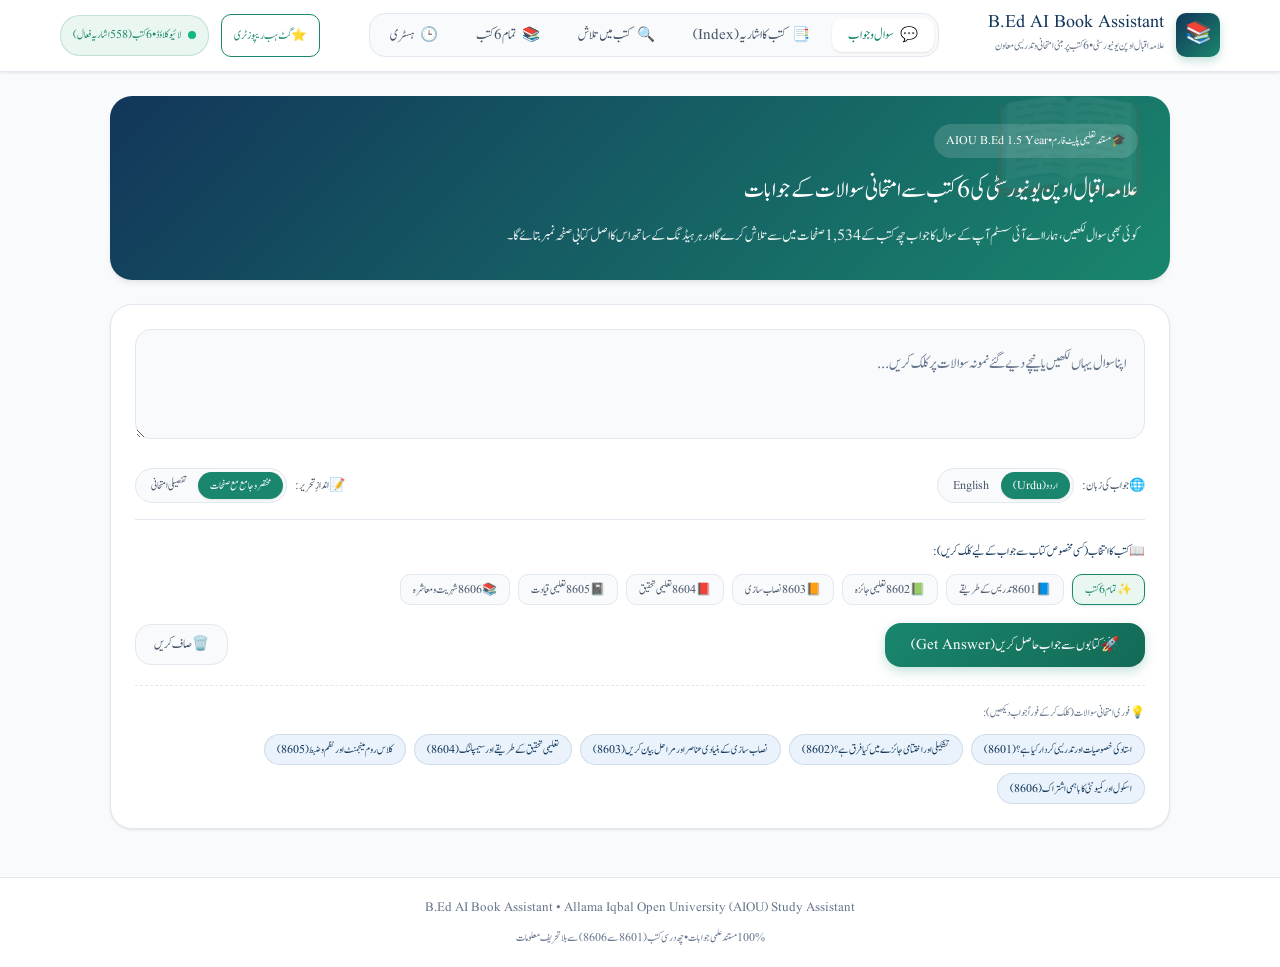
==== commit 87c3474b: "style: apply authentic Jameel Noori Nastaleeq font across website and index" ====
--- a/web/index.html
+++ b/web/index.html
@@ -4,6 +4,7 @@
   <meta charset="UTF-8">
   <meta name="viewport" content="width=device-width, initial-scale=1.0">
   <title>B.Ed AI Book Assistant — علامہ اقبال اوپن یونیورسٹی تعلیمی معاون</title>
+  <link rel="preload" href="assets/fonts/JameelNooriNastaleeq.woff" as="font" type="font/woff" crossorigin>
   <link rel="stylesheet" href="css/style.css">
   <link rel="icon" href="data:image/svg+xml,<svg xmlns=%22http://www.w3.org/2000/svg%22 viewBox=%220 0 100 100%22><text y=%22.9em%22 font-size=%2290%22>📚</text></svg>">
 </head>
--- a/web/css/style.css
+++ b/web/css/style.css
@@ -1,5 +1,48 @@
-/* B.Ed AI Book Assistant — Web Application Stylesheet */
-@import url('https://fonts.googleapis.com/css2?family=Inter:wght@400;500;600;700;800&family=Noto+Nastaliq+Urdu:wght@400;500;600;700&display=swap');
+/* ==========================================================================
+   B.Ed AI Book Assistant — Web Application Stylesheet
+   Typography: Jameel Noori Nastaleeq (منقول از مدرسہ سعد بن معاذ / عبداللہ بن زبیر)
+   ========================================================================== */
+
+/* --------------------------------------------------------------------------
+   Local & CDN Font-Face: Jameel Noori Nastaleeq
+   -------------------------------------------------------------------------- */
+@font-face {
+  font-family: 'Jameel Noori Nastaleeq';
+  src: url('../assets/fonts/JameelNooriNastaleeq.woff') format('woff'),
+       url('/assets/fonts/JameelNooriNastaleeq.woff') format('woff'),
+       url('https://cdn.jsdelivr.net/npm/jameel-noori/fonts/jameel-noori-nastaleeq4.woff2') format('woff2'),
+       url('../assets/fonts/JameelNooriNastaleeq.ttf') format('truetype'),
+       url('/assets/fonts/JameelNooriNastaleeq.ttf') format('truetype');
+  font-weight: 400;
+  font-style: normal;
+  font-display: swap;
+}
+
+@font-face {
+  font-family: 'Jameel Noori Nastaleeq';
+  src: url('../assets/fonts/JameelNooriNastaleeq.woff') format('woff'),
+       url('/assets/fonts/JameelNooriNastaleeq.woff') format('woff'),
+       url('https://cdn.jsdelivr.net/npm/jameel-noori/fonts/jameel-noori-nastaleeq4.woff2') format('woff2'),
+       url('../assets/fonts/JameelNooriNastaleeq.ttf') format('truetype'),
+       url('/assets/fonts/JameelNooriNastaleeq.ttf') format('truetype');
+  font-weight: 700;
+  font-style: normal;
+  font-display: swap;
+}
+
+@font-face {
+  font-family: 'Jameel Noori Nastaleeq';
+  src: url('../assets/fonts/JameelNooriNastaleeq.woff') format('woff'),
+       url('/assets/fonts/JameelNooriNastaleeq.woff') format('woff'),
+       url('https://cdn.jsdelivr.net/npm/jameel-noori/fonts/jameel-noori-nastaleeq4.woff2') format('woff2'),
+       url('../assets/fonts/JameelNooriNastaleeq.ttf') format('truetype'),
+       url('/assets/fonts/JameelNooriNastaleeq.ttf') format('truetype');
+  font-weight: 800;
+  font-style: normal;
+  font-display: swap;
+}
+
+@import url('https://fonts.googleapis.com/css2?family=Inter:wght@400;500;600;700;800&family=Amiri:wght@400;700&display=swap');
 
 :root {
   --primary-navy: #12365A;
@@ -23,6 +66,9 @@
   --radius-md: 10px;
   --radius-lg: 16px;
   --radius-xl: 22px;
+
+  --font-urdu: 'Jameel Noori Nastaleeq', 'JameelNooriNastaleeq', 'Noto Nastaliq Urdu', 'Urdu Typesetting', serif;
+  --font-english: 'Inter', -apple-system, BlinkMacSystemFont, 'Segoe UI', Roboto, sans-serif;
 }
 
 * {
@@ -32,7 +78,7 @@
 }
 
 body {
-  font-family: 'Inter', -apple-system, BlinkMacSystemFont, 'Segoe UI', Roboto, sans-serif;
+  font-family: var(--font-english);
   background-color: var(--bg-main);
   color: var(--text-main);
   line-height: 1.6;
@@ -42,11 +88,55 @@
   flex-direction: column;
 }
 
-/* Urdu font helper */
-.urdu-text, [dir="rtl"] {
-  font-family: 'Noto Nastaliq Urdu', 'Jameel Noori Nastaleeq', 'Urdu Typesetting', serif;
+/* Authentic Jameel Noori Nastaleeq typography for Urdu & RTL */
+body[dir="rtl"], html[dir="rtl"] body, .urdu-text, [dir="rtl"] {
+  font-family: var(--font-urdu) !important;
+  line-height: 2.2;
+  letter-spacing: 0;
+}
+
+[dir="rtl"] h1, [dir="rtl"] h2, [dir="rtl"] h3, [dir="rtl"] h4, [dir="rtl"] button, [dir="rtl"] input, [dir="rtl"] textarea, [dir="rtl"] select, [dir="rtl"] table {
+  font-family: var(--font-urdu) !important;
+}
+
+[dir="rtl"] .hero-title {
+  font-size: 26px;
+  line-height: 1.6;
+}
+
+[dir="rtl"] .hero-subtitle {
+  font-size: 15.5px;
   line-height: 2.1;
-  letter-spacing: 0;
+}
+
+[dir="rtl"] .heading-title {
+  font-size: 17.5px;
+  line-height: 1.8;
+  font-weight: 700;
+}
+
+[dir="rtl"] .heading-explanation {
+  font-size: 15.5px;
+  line-height: 2.2;
+}
+
+[dir="rtl"] .section-intro-text, [dir="rtl"] .section-conclusion-text {
+  font-size: 16px;
+  line-height: 2.2;
+}
+
+[dir="rtl"] .question-textarea {
+  font-size: 16.5px;
+  line-height: 2.2;
+}
+
+[dir="rtl"] .index-table {
+  font-size: 14.5px;
+  line-height: 1.8;
+}
+
+[dir="rtl"] .nav-tab {
+  font-size: 14.5px;
 }
 
 /* Header Navbar */
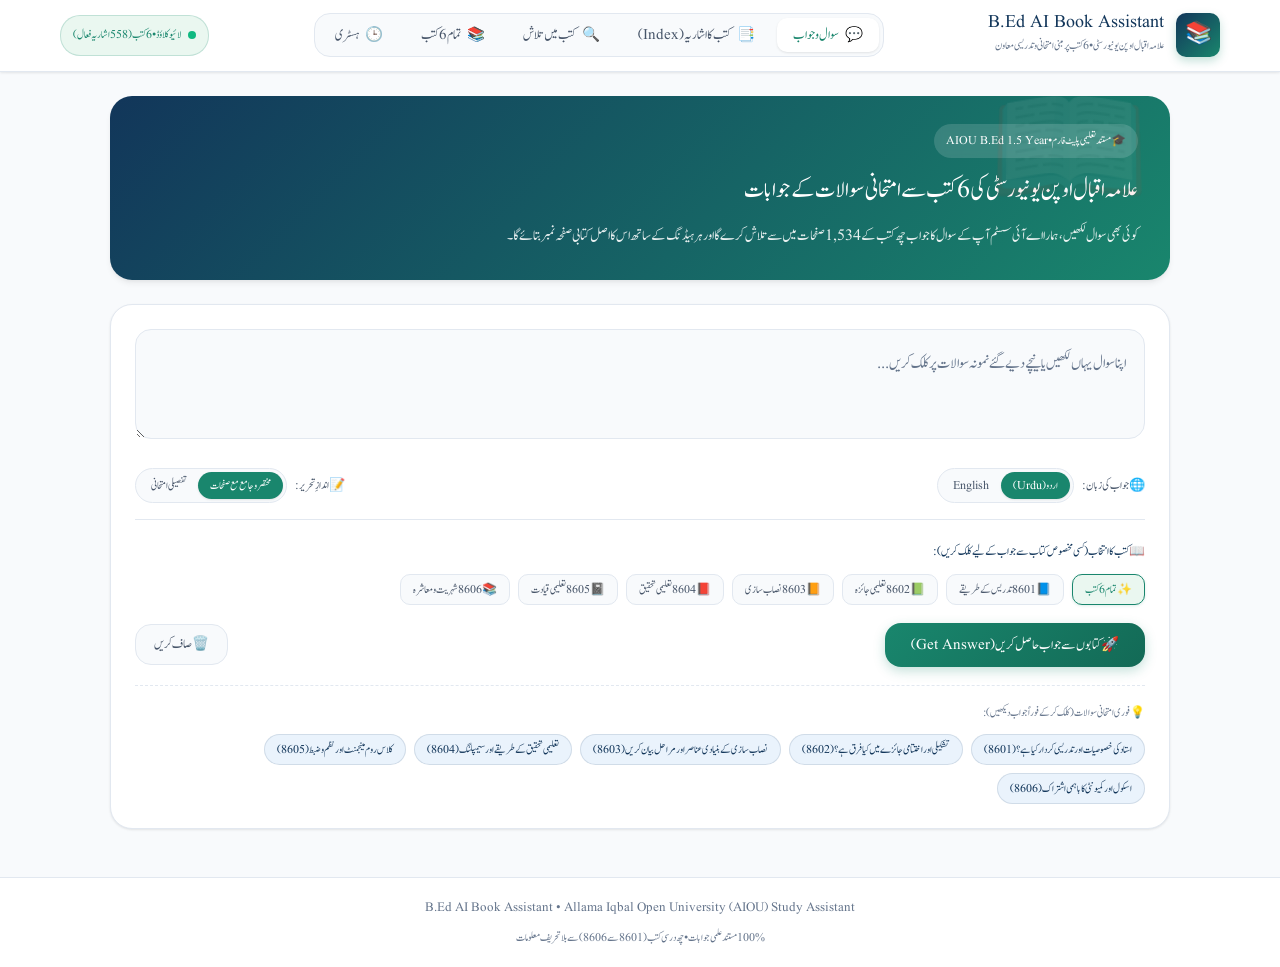
==== commit df0941cf: "refactor: remove github repository button from website header" ====
--- a/web/index.html
+++ b/web/index.html
@@ -45,9 +45,6 @@
       </nav>
 
       <div class="header-actions">
-        <a href="https://github.com/hamid-ullah-514/bed-ai-assistant" target="_blank" class="print-btn" style="text-decoration: none; color: var(--primary-mint); font-weight: 700; border-color: var(--primary-mint);" title="گٹ ہب ریپوزٹری و موبائل ایپ">
-          <span>⭐ گٹ ہب ریپوزٹری</span>
-        </a>
         <div class="status-pill" id="status-pill">
           <span class="status-dot"></span>
           <span>6 کتب منسلک (1,534 صفحات)</span>
